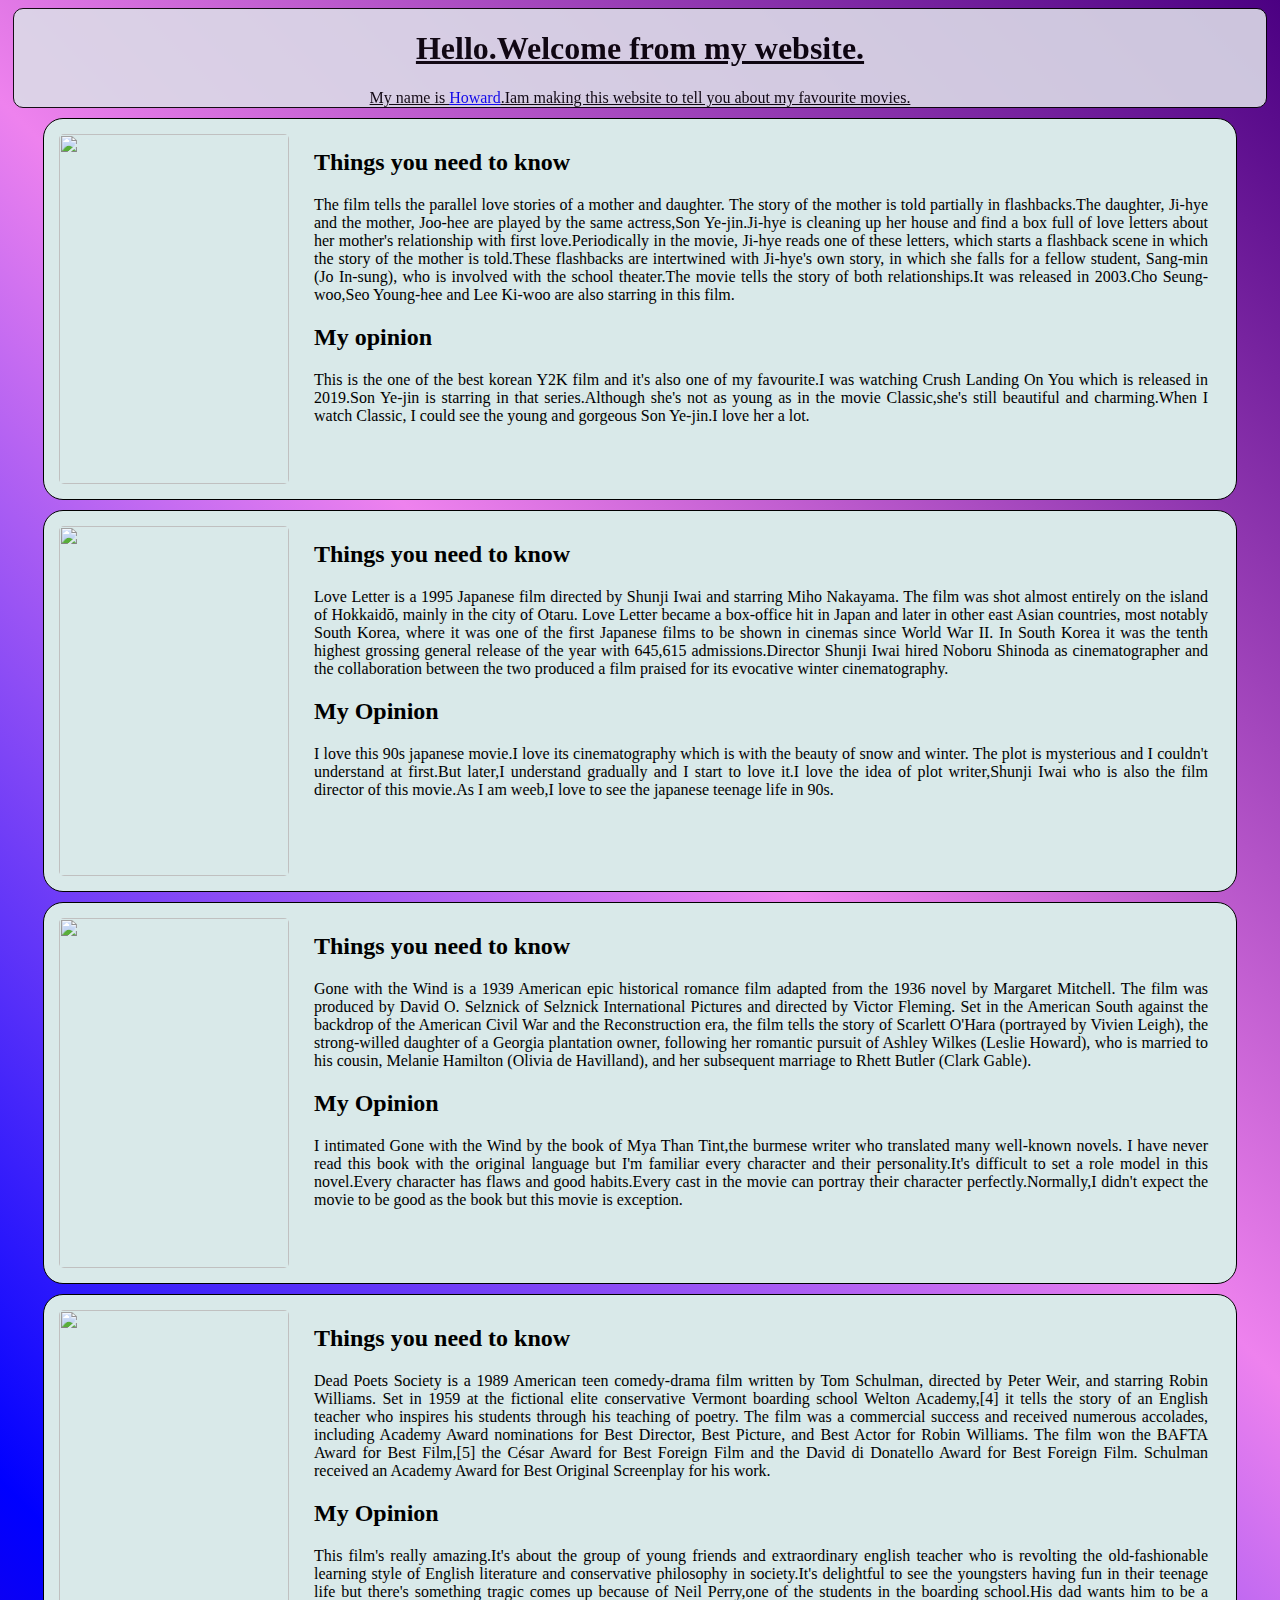
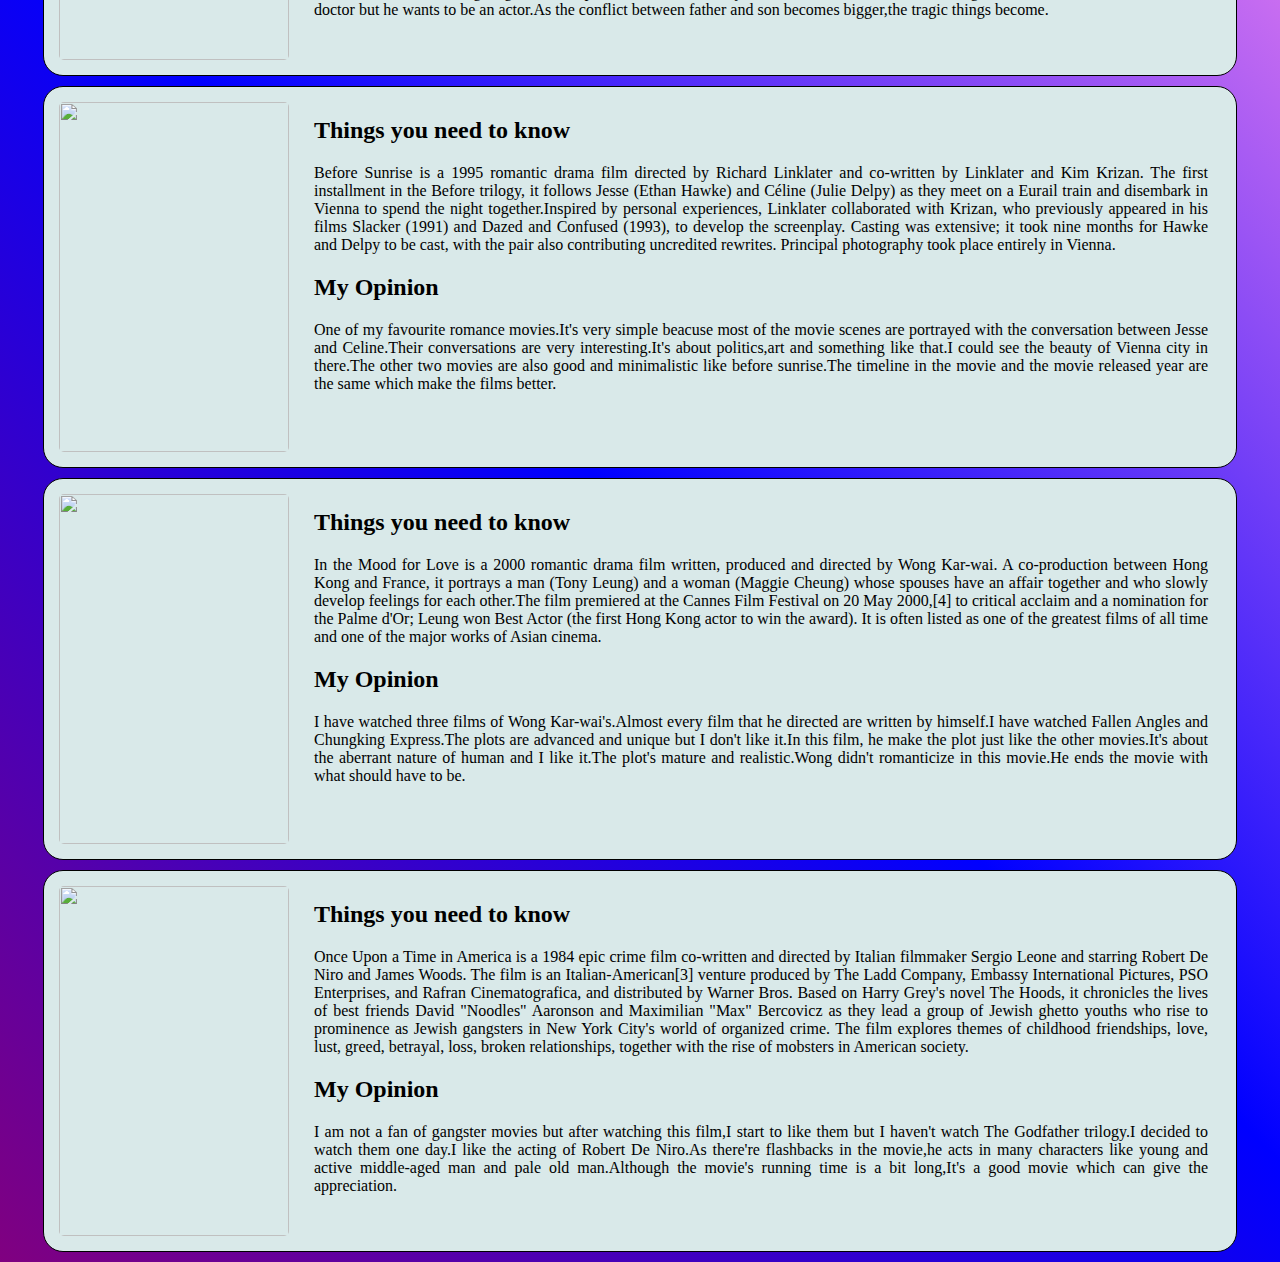
==== index.html @ 243e65c9 "Add files via upload" ====
<!DOCTYPE html>
<html lang="en">
<head>
   <meta charset="UTF-8">
   <meta http-equiv="X-UA-Compatible" content="IE=edge">
   <meta name="viewport" content="width=device-width, initial-scale=1.0">
   <title>My favourite movies</title>
   <link rel="stylesheet" href="./style.css" />
</head>
<body>
   <div class="heading">  
      <h1>Hello.Welcome from my website.</h1>
      <div>My name is <a href="./index2.html">Howard</a>.Iam making this website to tell you about my favourite movies.</div>
   </div> 
<div class="wholemovie">   
   <div class="classic">
      <img src="https://rb.gy/0b3btm" class="classicimg"/>
      <div class="classicinfo"><h2>Things you need to know </h2>
      <div>The film tells the parallel love stories of a mother and daughter.
          The story of the mother is told partially in flashbacks.The daughter, Ji-hye and the mother, Joo-hee are played
         by the same actress,Son Ye-jin.Ji-hye is cleaning up her house and find a box full of love letters about her mother's
         relationship with first love.Periodically in the movie, Ji-hye reads one of these letters, which starts a flashback
          scene in which the story of the mother is told.These flashbacks are intertwined with Ji-hye's own story, in which
           she falls for a fellow student, Sang-min (Jo In-sung), who is involved with the school theater.The movie tells
          the story of both relationships.It was released in 2003.Cho Seung-woo,Seo Young-hee and Lee Ki-woo are also starring in this film.</div>
          <h2>My opinion</h2>
          <span>This is the one of the best korean Y2K film and it's also one of my favourite.I was watching 
             Crush Landing On You which is released in 2019.Son Ye-jin is starring in that series.Although she's
             not as young as in the movie Classic,she's still beautiful and charming.When I watch Classic, I could see
             the young and gorgeous Son Ye-jin.I love her a lot.

          </span>
      </div>
   </div>

   <div class="loveletter">
      <img src="https://shorturl.ae/yIksc" class="loveletterimg" />
      <div class="loveletterinfo">
      <h2>Things you need to know</h2>
      Love Letter is a 1995 Japanese film directed by Shunji Iwai and starring Miho Nakayama.
       The film was shot almost entirely on the island of Hokkaidō, mainly in the city of Otaru.
       Love Letter became a box-office hit in Japan and later in other east Asian countries, most
      notably South Korea, where it was one of the first Japanese films to be shown in cinemas
      since World War II. In South Korea it was the tenth highest grossing general release of
       the year with 645,615 admissions.Director Shunji Iwai hired Noboru Shinoda as cinematographer
       and the collaboration between the two produced a film praised for its evocative winter cinematography.
      <h2>My Opinion</h2>
      I love this 90s japanese movie.I love its cinematography which is with the beauty of snow and winter.
      The plot is mysterious and I couldn't understand at first.But later,I understand gradually and I start 
      to love it.I love the idea of plot writer,Shunji Iwai who is also the film director of this movie.As I am
      weeb,I love to see the japanese teenage life in 90s. 
      </div>
   </div>

   <div class="gonewiththewind">
    <img src="https://i.pinimg.com/originals/40/e2/a4/40e2a4044173afda16273376f9f8c3e8.jpg" class="gonewiththewindimg"/>
    <div class="gonewiththewindinfo">
      <h2>Things you need to know</h2>
      Gone with the Wind is a 1939 American epic historical romance film adapted from the 1936 novel by Margaret Mitchell.
       The film was produced by David O. Selznick of Selznick International Pictures and directed by Victor Fleming.
       Set in the American South against the backdrop of the American Civil War and the Reconstruction era, the film tells
      the story of Scarlett O'Hara (portrayed by Vivien Leigh), the strong-willed daughter of a Georgia plantation owner,
      following her romantic pursuit of Ashley Wilkes (Leslie Howard), who is married to his cousin, Melanie Hamilton
       (Olivia de Havilland), and her subsequent marriage to Rhett Butler (Clark Gable).
      <h2>My Opinion</h2>
      I intimated Gone with the Wind by the book of Mya Than Tint,the burmese writer who translated many well-known novels.
      I have never read this book with the original language but I'm familiar every character and their personality.It's difficult
      to set a role model in this novel.Every character has flaws and good habits.Every cast in the movie can portray their character
      perfectly.Normally,I didn't expect the movie to be good as the book but this movie is exception. 
    </div>
   </div>

   <div class="deadpoetssociety">
      <img src="https://encrypted-tbn2.gstatic.com/images?q=tbn:ANd9GcQJ6D9lWABPov7-jd2NxZDG_MBz2rBend6dIv54iNQIYAeTHwuQ"
      class="deadpoetssocietyimg" />
      <div class="deadpoetssocietyinfo">
         <h2>Things you need to know</h2>
         Dead Poets Society is a 1989 American teen comedy-drama film written by Tom Schulman, directed by Peter Weir, and starring
          Robin Williams. Set in 1959 at the fictional elite conservative Vermont boarding school Welton Academy,[4] it tells the
          story of an English teacher who inspires his students through his teaching of poetry.
          The film was a commercial success and received numerous accolades, including Academy Award nominations for Best Director,
           Best Picture, and Best Actor for Robin Williams. The film won the BAFTA Award for Best Film,[5] the César Award for Best
          Foreign Film and the David di Donatello Award for Best Foreign Film. Schulman received an Academy Award for Best Original Screenplay for his work.
        <h2>My Opinion</h2>
        This film's really amazing.It's about the group of young friends and extraordinary english teacher who is revolting the old-fashionable
        learning style of English literature and conservative philosophy in society.It's delightful to see the youngsters having fun in their teenage life 
        but there's something tragic comes up because of Neil Perry,one of the students in the boarding school.His dad wants him to be
        a doctor but he wants to be an actor.As the conflict between father and son becomes bigger,the tragic things become.
      </div>
   </div>

   <div class="beforesunrise">
      <img src="https://encrypted-tbn0.gstatic.com/images?q=tbn:ANd9GcR1P-mPnVeKEZbHA_p0gC0osmQqYhHCOGeXcQDIeqkd0xevmmSW" 
      class="beforesunriseimg" />
      <div class="beforesunriseinfo">
         <h2>Things you need to know</h2>
         Before Sunrise is a 1995 romantic drama film directed by Richard Linklater and co-written by Linklater and Kim Krizan.
          The first installment in the Before trilogy, it follows Jesse (Ethan Hawke) and Céline (Julie Delpy) as they meet on
           a Eurail train and disembark in Vienna to spend the night together.Inspired by personal experiences, Linklater collaborated
          with Krizan, who previously appeared in his films Slacker (1991) and Dazed and Confused (1993), to develop the screenplay.
           Casting was extensive; it took nine months for Hawke and Delpy to be cast, with the pair also contributing uncredited rewrites.
          Principal photography took place entirely in Vienna.
        <h2>My Opinion</h2>
        One of my favourite romance movies.It's very simple beacuse most of the movie scenes are portrayed with the conversation
        between Jesse and Celine.Their conversations are very interesting.It's about politics,art and something like that.I could
        see the beauty of Vienna city in there.The other two movies are also good and minimalistic like before sunrise.The timeline
        in the movie and the movie released year are the same which make the films better.  
      </div> 
   </div>

   <div class="inthemoodforlove">
     <img src="https://www.posterhub.com.sg/images/detailed/116/in_the_mood_for_love.jpeg"
     class="inthemoodforloveimg"/>
      <div class="inthemoodforloveinfo">
      <h2>Things you need to know</h2>
      In the Mood for Love is a 2000 romantic drama film written, produced and directed by Wong Kar-wai.
       A co-production between Hong Kong and France, it portrays a man (Tony Leung) and a woman (Maggie Cheung)
        whose spouses have an affair together and who slowly develop feelings for each other.The film premiered
         at the Cannes Film Festival on 20 May 2000,[4] to critical acclaim and a nomination for the Palme d'Or;
          Leung won Best Actor (the first Hong Kong actor to win the award). It is often listed as one of the 
          greatest films of all time and one of the major works of Asian cinema.
     <h2>My Opinion</h2>
     I have watched three films of Wong Kar-wai's.Almost every film that he directed are written by himself.I have
     watched Fallen Angles and Chungking Express.The plots are advanced and unique but I don't like it.In this film,
     he make the plot just like the other movies.It's about the aberrant nature of human and I like it.The plot's mature
     and realistic.Wong didn't romanticize in this movie.He ends the movie with what should have to be.   
      </div> 
   </div>

   <div class="OUATIA">
      <img src="https://www.themoviedb.org/t/p/original/A1P9raUKmumdEh3scv1Uqy29N7g.jpg"
      class="OUATIAimg" />
      <div class="OUATIAinfo">
         <h2>Things you need to know</h2>
         Once Upon a Time in America is a 1984 epic crime film co-written and directed by Italian filmmaker Sergio Leone and
          starring Robert De Niro and James Woods. The film is an Italian-American[3] venture produced by The Ladd Company,
           Embassy International Pictures, PSO Enterprises, and Rafran Cinematografica, and distributed by Warner Bros.
          Based on Harry Grey's novel The Hoods, it chronicles the lives of best friends David "Noodles" Aaronson and
          Maximilian "Max" Bercovicz as they lead a group of Jewish ghetto youths who rise to prominence as Jewish gangsters
          in New York City's world of organized crime. The film explores themes of childhood friendships, love, lust, greed,
          betrayal, loss, broken relationships, together with the rise of mobsters in American society.
        <h2>My Opinion</h2>
        I am not a fan of gangster movies but after watching this film,I start to like them but I haven't watch The Godfather
        trilogy.I decided to watch them one day.I like the acting of Robert De Niro.As there're flashbacks in the movie,he acts
        in many characters like young and active middle-aged man and pale old man.Although the movie's running time is a bit
        long,It's a good movie which can give the appreciation.        
      </div> 
   </div>
</div>   
    </body>      
</body>
</html>
---- style.css ----
body {
    background-image: linear-gradient(45deg,purple,blue,violet,indigo);
}
.heading {
    background-color: rgb(219, 219, 231);
    text-align: center;
    position:sticky;
    top: 0;
    border: 1px solid black;
    border-radius: 10px;
    margin: 0 5px;
    opacity: 0.9;
    text-decoration: underline;
}
.classicimg {
    width: 230px;
    height:350px;
    padding: 5px 5px;
    border-radius: 10px;
    margin: 10px 10px;
   
}
.classic {
    background-color: rgb(217, 233, 233);
    border: 1px solid black;
    border-radius: 20px;
    margin:10px 35px;
    display:flex;
    
}
.classicinfo {
    display:inline-block;
    width:75%;
    padding:10px;
    text-align: justify;
   
}
.loveletter {
    background-color: rgb(217, 233, 233);
    border: 1px solid black;
    border-radius: 20px;
    margin:10px 35px ; 
    display:flex;
}
.loveletterimg {
    width:230px;
    height:350px;
    padding: 5px 5px;
    border-radius: 10px;
    margin: 10px 10px;
}
.loveletterinfo {
    display:inline-block;
    width: 75%;
    padding:10px;
    text-align: justify;
}
.gonewiththewind {
    background-color: rgb(217, 233, 233);
    border: 1px solid black;
    border-radius: 20px;
    margin:10px 35px ; 
    display: flex;
}
.gonewiththewindimg {
    width:230px;
    height:350px; 
    padding:5px 5px;
    border-radius: 10px;
    margin: 10px 10px;
}
.gonewiththewindinfo {
    display: inline-block;
    width:75%;
    padding:10px;
    text-align: justify;
}
.deadpoetssociety {
    background-color: rgb(217, 233, 233);
    border: 1px solid black;
    border-radius: 20px;
    margin:10px 35px ; 
    display:flex;
}
.deadpoetssocietyimg {
    width:230px;
    height:350px; 
    padding:5px 5px;
    border-radius: 10px;
    margin: 10px 10px;
}
.deadpoetssocietyinfo {
    display: inline-block;
    width:75%;
    padding:10px;
    text-align: justify;
}
.beforesunrise {
    background-color: rgb(217, 233, 233);
    border: 1px solid black;
    border-radius: 20px;
    margin:10px 35px ; 
    display:flex;
}
.beforesunriseimg {
    width:230px;
    height:350px;
    padding:5px 5px;
    border-radius: 10px; 
    margin: 10px 10px;
}
.beforesunriseinfo {
    display: inline-block;
    width:75%;
    padding:10px;
    text-align: justify;
}
.inthemoodforlove {
    background-color: rgb(217, 233, 233);
    border: 1px solid black;
    border-radius: 20px;
    margin:10px 35px ; 
    display:flex;
}
.inthemoodforloveimg {
    width:230px;
    height:350px; 
    padding:5px 5px;
    border-radius: 10px;
    margin: 10px 10px;
}
.inthemoodforloveinfo {
    display: inline-block;
    width:75%;
    padding:10px;
    text-align: justify;
}
.OUATIA {
    background-color: rgb(217, 233, 233);
    border: 1px solid black;
    border-radius: 20px;
    margin:10px 35px ;  
    display: flex;
}
.OUATIAimg {
    width:230px;
    height:350px; 
    padding:5px 5px;
    border-radius: 10px;
    margin: 10px 10px;
}
.OUATIAinfo {
    display: inline-block;
    width:75%;
    padding:10px;
    text-align: justify;
}
@media (max-width:650px) {
    .heading {
        font-size: 15px;
    }
   .classic {
       flex-direction:column;
   }
   .classicimg {
       width:80%;
       height:60%;
       padding-left:8%;
       padding-top:5% ;   
   }
   .classicinfo {
       font-size: 13px;
       padding-left: 45px;
       padding-bottom: 10px;
   }
   .loveletter {
     flex-direction:column;
   }
   .loveletterimg {
    width:80%;
    height:60%;
    padding-left:8%;
    padding-top:5% ; 
   }
   .loveletterinfo {
    font-size: 13px;
    padding-left: 45px;
    padding-bottom: 10px;
   }
   .gonewiththewind {
    flex-direction:column;
   }
   .gonewiththewindimg {
    width:80%;
    height:60%;
    padding-left:8%;
    padding-top:5% ; 
   }
   .gonewiththewindinfo {
    font-size: 13px;
    padding-left: 45px;
    padding-bottom: 10px;
   }
   .deadpoetssociety {
    flex-direction:column;
   }
   .deadpoetssocietyimg {
    width:80%;
    height:60%;
    padding-left:8%;
    padding-top:5% ; 
   }
   .deadpoetssocietyinfo {
    font-size: 13px;
    padding-left: 45px;
    padding-bottom: 10px;
   }
   .beforesunrise {
    flex-direction:column;
   }
   .beforesunriseimg {
    width:80%;
    height:60%;
    padding-left:8%;
    padding-top:5% ; 
   }
   .beforesunriseinfo {
    font-size: 13px;
    padding-left: 45px;
    padding-bottom: 10px;
   }
   .inthemoodforlove {
    flex-direction:column;
   }
   .inthemoodforloveimg {
    width:80%;
    height:60%;
    padding-left:8%;
    padding-top:5% ;
   }
   .inthemoodforloveinfo {
    font-size: 13px;
    padding-left: 45px;
    padding-bottom: 10px;
   }
   .OUATIA {
    flex-direction:column;
   }
   .OUATIAimg {
    width:80%;
    height:60%;
    padding-left:8%;
    padding-top:5% ;
   }
   .OUATIAinfo {
    font-size: 13px;
    padding-left: 45px;
    padding-bottom: 10px;
   }
}
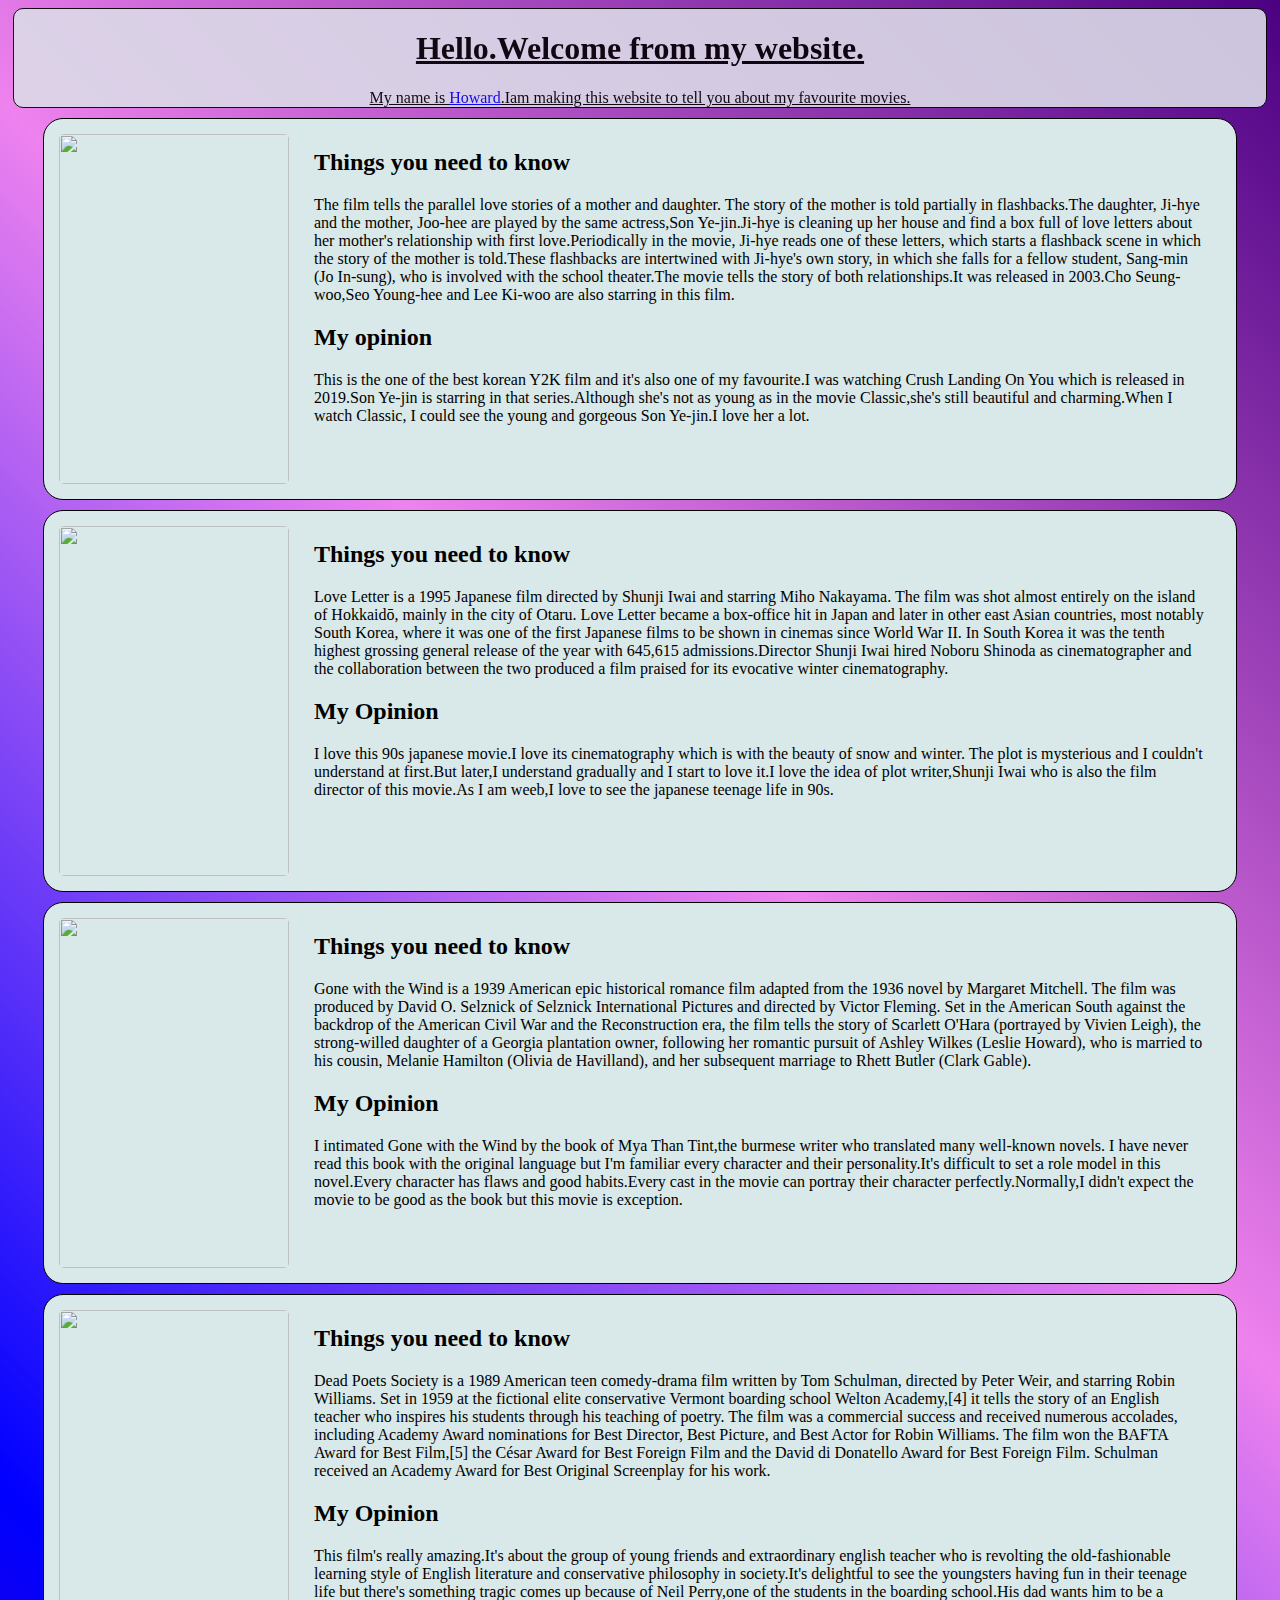
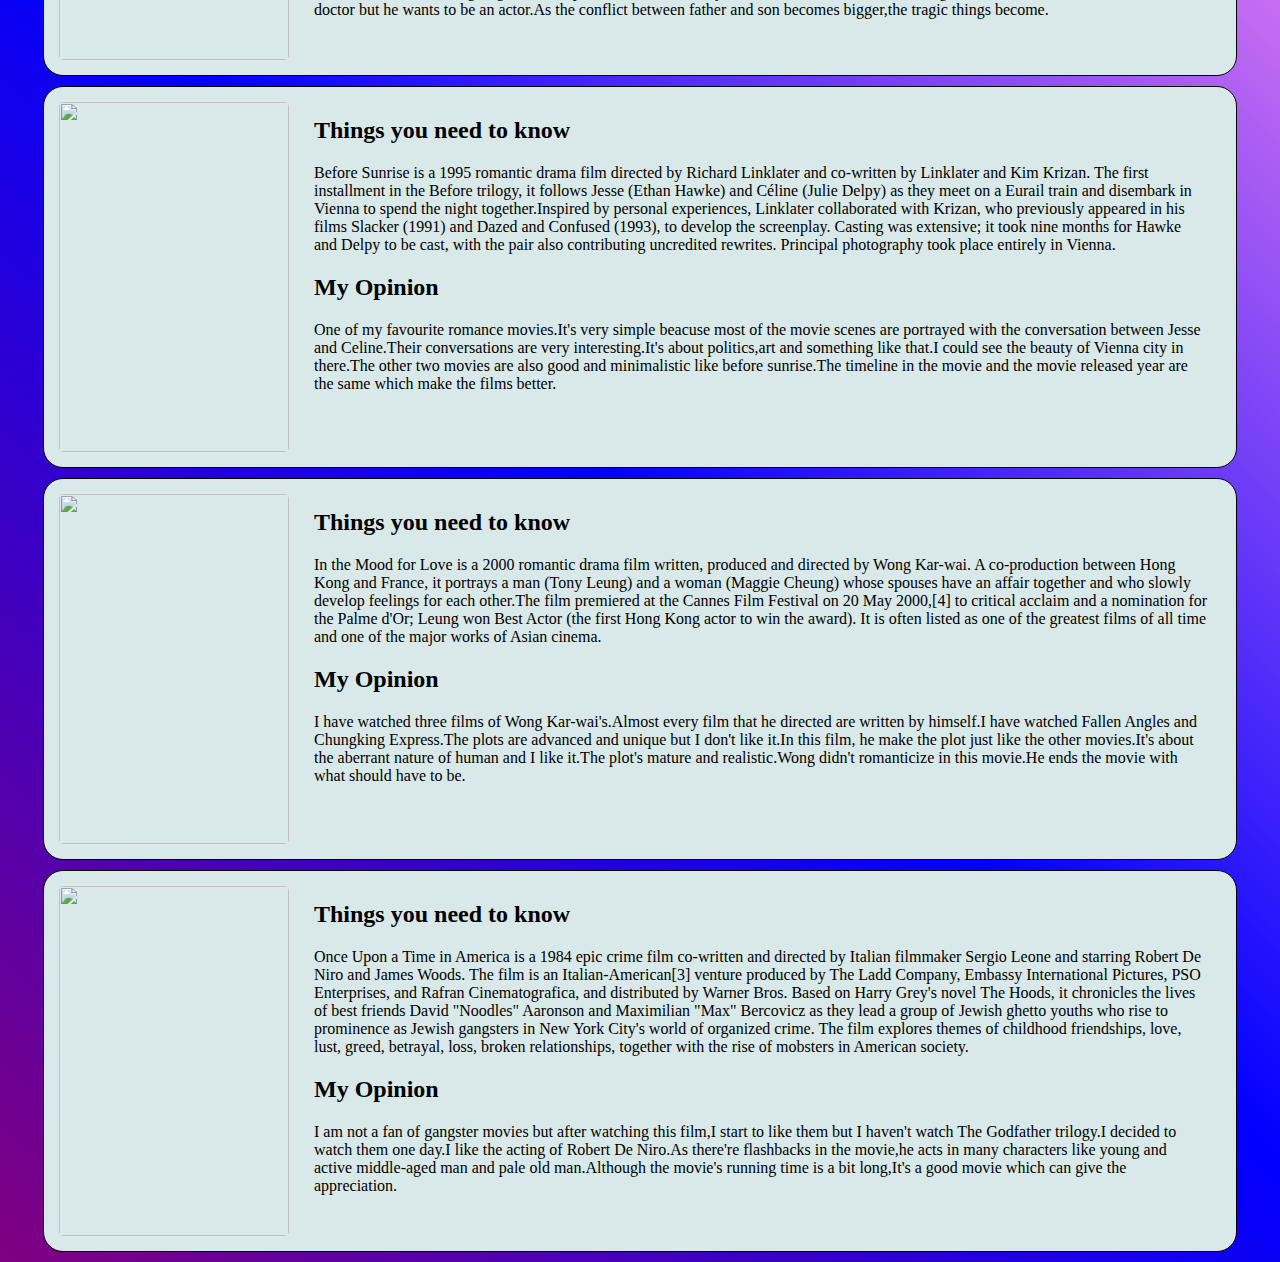
==== commit fe4a56f4: "Update index.html" ====
--- a/index.html
+++ b/index.html
@@ -34,7 +34,7 @@
    </div>
 
    <div class="loveletter">
-      <img src="https://shorturl.ae/yIksc" class="loveletterimg" />
+      <img src="https://www.themoviedb.org/t/p/original/e5lkke4fKEZNfl28gCOe6MrAjhA.jpg" class="loveletterimg" />
       <div class="loveletterinfo">
       <h2>Things you need to know</h2>
       Love Letter is a 1995 Japanese film directed by Shunji Iwai and starring Miho Nakayama.
@@ -149,4 +149,4 @@
 </div>   
     </body>      
 </body>
-</html>+</html>
--- a/style.css
+++ b/style.css
@@ -31,9 +31,7 @@
 .classicinfo {
     display:inline-block;
     width:75%;
-    padding:10px;
-    text-align: justify;
-   
+    padding:10px;  
 }
 .loveletter {
     background-color: rgb(217, 233, 233);
@@ -53,7 +51,6 @@
     display:inline-block;
     width: 75%;
     padding:10px;
-    text-align: justify;
 }
 .gonewiththewind {
     background-color: rgb(217, 233, 233);
@@ -73,7 +70,6 @@
     display: inline-block;
     width:75%;
     padding:10px;
-    text-align: justify;
 }
 .deadpoetssociety {
     background-color: rgb(217, 233, 233);
@@ -93,7 +89,6 @@
     display: inline-block;
     width:75%;
     padding:10px;
-    text-align: justify;
 }
 .beforesunrise {
     background-color: rgb(217, 233, 233);
@@ -113,7 +108,6 @@
     display: inline-block;
     width:75%;
     padding:10px;
-    text-align: justify;
 }
 .inthemoodforlove {
     background-color: rgb(217, 233, 233);
@@ -133,7 +127,6 @@
     display: inline-block;
     width:75%;
     padding:10px;
-    text-align: justify;
 }
 .OUATIA {
     background-color: rgb(217, 233, 233);
@@ -153,7 +146,6 @@
     display: inline-block;
     width:75%;
     padding:10px;
-    text-align: justify;
 }
 @media (max-width:650px) {
     .heading {
